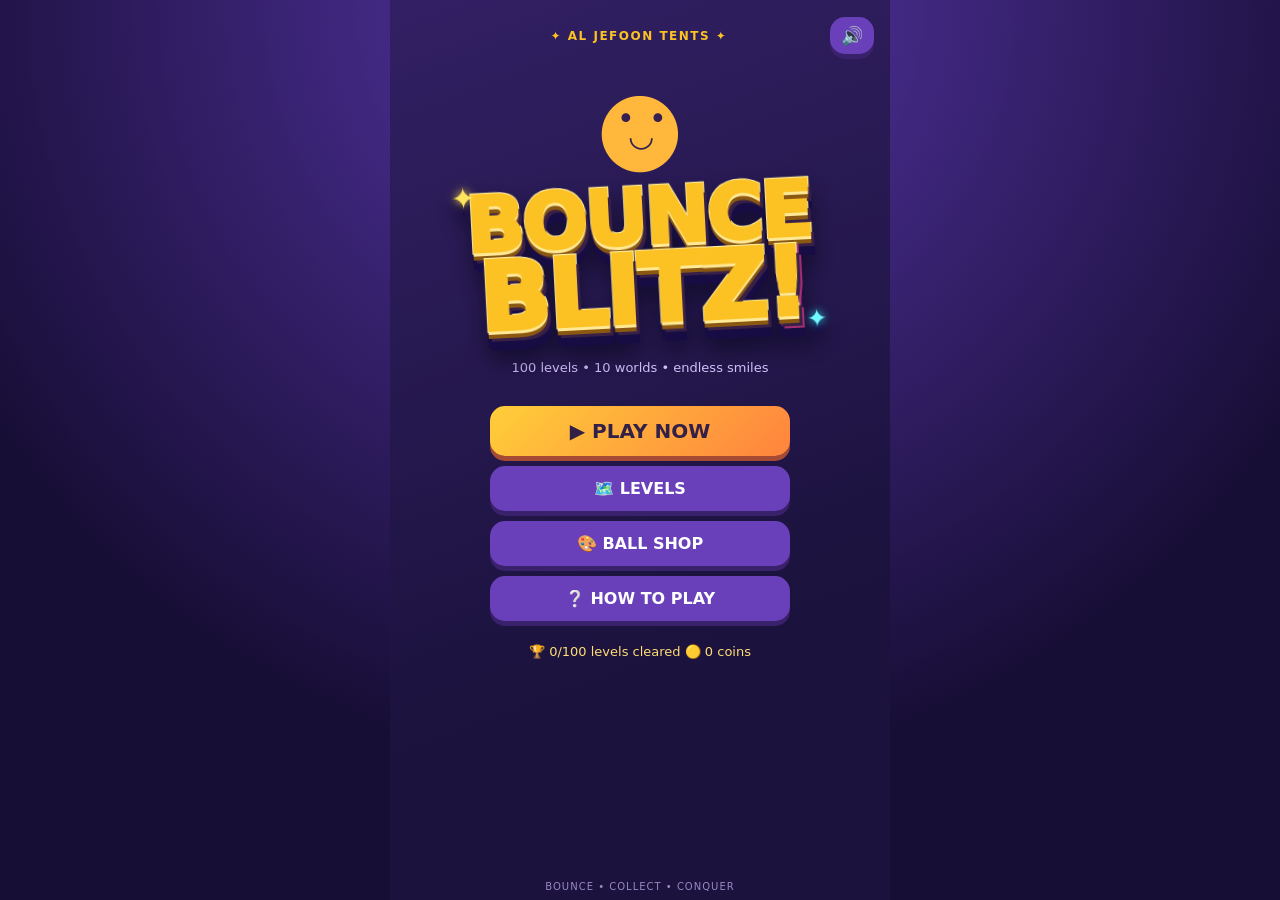
==== index.html @ 0fa4eccc "Add files via upload" ====
<!doctype html><html lang="en"><head><meta charset="utf-8"><meta name="viewport" content="width=device-width,initial-scale=1,viewport-fit=cover,user-scalable=no"><meta name="theme-color" content="#24134c"><meta name="description" content="AL JEFOON TENTS presents Bounce Blitz: 100 levels of colorful arcade fun!"><title>AL JEFOON TENTS | Bounce Blitz</title><link rel="icon" href="icon.png"><link rel="stylesheet" href="style.css"></head><body><main id="app"><header><div class="brand"><span>✦ AL JEFOON TENTS ✦</span></div><button id="sound" class="small" aria-label="Toggle sound">🔊</button></header><section id="home" class="screen active"><div class="hero"><div class="mascot">●<span>◡</span></div><h1 class="game-logo" aria-label="Bounce Blitz"><span class="logo-line bounce">BOUNCE</span><span class="logo-line blitz">BLITZ<span class="logo-bang">!</span></span></h1><p>100 levels • 10 worlds • endless smiles</p></div><button id="play" class="primary">▶ PLAY NOW</button><button id="levelsBtn">🗺️ LEVELS</button><button id="shopBtn">🎨 BALL SHOP</button><button id="howBtn">❔ HOW TO PLAY</button><p class="stat" id="homeStat"></p></section><section id="levels" class="screen"><h2>CHOOSE A LEVEL</h2><p id="worldLabel"></p><div id="levelGrid"></div><button class="back">← BACK</button></section><section id="shop" class="screen"><h2>🎨 BALL SHOP</h2><p id="wallet"></p><div id="skins"></div><button class="back">← BACK</button></section><section id="how" class="screen"><h2>HOW TO PLAY</h2><div class="instructions"><p>🟣 Your ball stays on platforms until you press JUMP!</p><p>🕹️ Drag the joystick on the bottom right to steer left or right.</p><p>⬆️ Tap JUMP on the bottom left to leap to the next platform. No automatic bouncing.</p><p>⭐ Collect stars and reach the glowing portal.</p><p>⚠️ Avoid spikes, moving hazards and falling off.</p><p>🟡 Earn coins to unlock colorful ball skins.</p><p>🏁 Clear levels to unlock all 100 challenges.</p><p>⌨️ On a computer: A / D or ← / → to move, Space to jump.</p></div><button class="back">← BACK</button></section><section id="game" class="screen"><div class="hud"><span id="levelInfo">LEVEL 1</span><span id="coinInfo">🟡 0</span><button id="pause" class="small">Ⅱ</button></div><div id="canvasWrap"><canvas id="canvas" width="400" height="600" aria-label="Bounce Blitz game"></canvas><div id="overlay" class="overlay hidden"><h2 id="overlayTitle"></h2><p id="overlayText"></p><button id="overlayMain" class="primary"></button><button id="overlayAlt"></button><button id="overlayMenu">⌂ MENU</button></div></div><div class="controls"><button id="jump" aria-label="Jump" type="button"><span>⬆</span><small>JUMP</small></button><span class="control-hint">JUMP TO LEAP<br>← MOVE →</span><div id="joystick" role="group" aria-label="Movement joystick"><div id="joystickKnob"></div></div></div></section><footer>BOUNCE • COLLECT • CONQUER</footer></main><script src="game.js"></script></body></html>
---- style.css ----
*{box-sizing:border-box}html,body{margin:0;min-height:100%;font-family:system-ui,-apple-system,Segoe UI,sans-serif;background:radial-gradient(circle at 50% 0%,#5735a8,#170e36 70%);color:#fff}body{display:flex;justify-content:center}#app{width:min(100%,500px);min-height:100dvh;display:flex;flex-direction:column;padding:12px 14px 8px;background:linear-gradient(160deg,#322064,#1b123d 70%)}header{display:flex;align-items:center;justify-content:space-between;padding:5px 2px 12px}.brand{display:flex;flex-direction:column;gap:1px}.brand span{color:#ffdc61;font-weight:900;font-size:12px;letter-spacing:1.5px}.brand strong{font-size:21px;letter-spacing:1px}.screen{display:none;flex:1;text-align:center;min-height:0}.screen.active{display:flex;flex-direction:column;align-items:center;gap:10px}button{font:inherit;cursor:pointer;border:0;color:#fff;background:#6940ba;border-radius:15px;font-weight:900;padding:13px 18px;box-shadow:0 5px 0 #39216c;touch-action:manipulation;min-height:44px}button:active{transform:translateY(3px);box-shadow:0 2px 0 #39216c}button.primary{background:linear-gradient(135deg,#ffce39,#ff833e);color:#322047;box-shadow:0 5px 0 #a64a34;font-size:20px}button.small{padding:7px 11px;min-height:37px;font-size:18px}.screen>button{width:min(100%,300px)}.hero{padding:10px 0 8px}.hero h1{font-size:clamp(42px,11vw,66px);line-height:.95;margin:10px 0;text-shadow:0 5px #bd4e8f,0 9px #452768;color:#fff3a0;letter-spacing:2px}.hero p{color:#d7c7ff;font-size:13px}.mascot{position:relative;font-size:100px;color:#ffb83c;line-height:1;text-shadow:inset 0 0 0 #fff,0 10px 0 #df6e49;animation:bob 1.5s infinite alternate}.mascot:before,.mascot:after{content:'•';position:absolute;color:#362052;font-size:30px;top:28px}.mascot:before{left:calc(50% - 23px)}.mascot:after{left:calc(50% + 9px)}.mascot span{position:absolute;color:#362052;left:calc(50% - 12px);top:45px;font-size:30px}@keyframes bob{to{transform:translateY(-12px)}}.stat,.credit{color:#ffdd77;font-size:13px}.credit{margin-top:auto}h2{font-size:27px;margin:15px 0 2px;color:#ffda6e}#levelGrid{width:100%;display:grid;grid-template-columns:repeat(5,1fr);gap:8px;overflow-y:auto;padding:6px 2px 14px;max-height:65dvh}#levelGrid button{padding:10px 1px;border-radius:12px;font-size:15px;background:#2eb4ca;box-shadow:0 4px #146b85}#levelGrid button.locked{background:#51446e;color:#9e93b9;box-shadow:0 4px #322748}#levelGrid button.completed{background:#ae59c9;box-shadow:0 4px #74388a}#worldLabel{font-size:13px;color:#d4c3fc;margin:0}.instructions{text-align:left;background:#35245f;padding:14px;border-radius:18px;width:100%;line-height:1.4}.instructions p{margin:10px 0}#skins{width:100%;display:grid;grid-template-columns:repeat(2,1fr);gap:12px;overflow:auto;max-height:60dvh}.skin{background:#392665;border-radius:18px;padding:13px;display:flex;align-items:center;flex-direction:column;gap:8px}.skin .ball{height:50px;width:50px;border-radius:50%;box-shadow:inset -8px -9px #0003,inset 5px 6px #fff6}.skin button{font-size:12px;padding:8px}.hud{display:flex;justify-content:space-between;align-items:center;width:100%;font-size:14px;font-weight:900;color:#ffdb69}#game{gap:6px}#canvasWrap{position:relative;width:100%;max-height:calc(100dvh - 205px);aspect-ratio:2/3;min-height:0;overflow:hidden;border:3px solid #b793ff;border-radius:17px;background:#36297a;box-shadow:0 6px 0 #130b29}canvas{display:block;width:100%;height:100%;touch-action:none}.controls{width:100%;display:flex;align-items:center;justify-content:space-between;gap:8px;user-select:none}.controls button{width:32%;font-size:24px;background:#27c3d7;box-shadow:0 5px #16748e;touch-action:none}.controls span{font-size:10px;color:#bdb0dd;font-weight:900}.overlay{position:absolute;inset:0;background:#1c123cdb;display:flex;align-items:center;justify-content:center;flex-direction:column;gap:12px;padding:22px}.overlay h2{font-size:30px}.overlay p{line-height:1.5}.overlay button{width:min(100%,250px)}.hidden{display:none!important}footer{font-size:10px;text-align:center;letter-spacing:1px;color:#9987c4;margin-top:auto;padding-top:8px}@media(max-height:670px){.hero{padding:0}.mascot{font-size:65px}.hero h1{font-size:42px}.screen.active{gap:7px}.screen>button{padding:10px}.hero p{margin:6px}}

/* Mobile arcade controls: jump left, analog joystick right. */
.controls{min-height:91px;justify-content:space-between;padding:2px 8px 7px;gap:6px;touch-action:none}
.controls #jump{width:84px;height:78px;border-radius:22px;display:flex;flex-direction:column;align-items:center;justify-content:center;gap:0;background:linear-gradient(145deg,#ffdf5d,#ff873d);color:#392052;box-shadow:0 6px #a94b41;touch-action:none;flex-shrink:0}
#jump span{font-size:29px;line-height:1.1}#jump small{font-size:13px;font-weight:1000;letter-spacing:1px}
.controls .control-hint{font-size:10px;line-height:1.6;flex:1;color:#e6d5ff}
#joystick{height:86px;width:86px;border-radius:50%;background:radial-gradient(circle,#7356c9,#39246f);border:3px solid #d4b8ff;box-shadow:inset 0 3px 10px #150a42,0 4px 0 #160e36;display:flex;align-items:center;justify-content:center;touch-action:none;flex-shrink:0}
#joystickKnob{height:42px;width:42px;border-radius:50%;background:linear-gradient(145deg,#62f4ee,#23a4e8);box-shadow:inset 0 3px 5px #fff8,0 4px 9px #160c4a;transform:translateX(0);pointer-events:none;will-change:transform}
header .brand{align-items:center;text-align:center;flex:1;padding-left:42px}header .brand span{color:#fcc224}header .brand strong{font-size:22px}header #sound{flex-shrink:0}
#canvasWrap{max-height:calc(100dvh - 225px)}
@media(max-height:670px){.controls{min-height:76px}.controls #jump{height:66px;width:72px}#joystick{height:72px;width:72px}#joystickKnob{height:36px;width:36px}}

/* Premium, centered, legible arcade title; no extra company-name repeats. */
.hero{width:100%;display:flex;flex-direction:column;align-items:center}
.hero .game-logo{display:flex;flex-direction:column;align-items:center;justify-content:center;gap:0;margin:10px auto 14px;line-height:.86;transform:rotate(-3deg);filter:drop-shadow(0 9px 0 #170c43) drop-shadow(0 12px 12px #08051a99)}
.game-logo .logo-line{display:block;font-family:system-ui,Arial,sans-serif;font-size:clamp(49px,13vw,77px);font-weight:1000;letter-spacing:-2.5px;-webkit-text-stroke:2px #fff8;paint-order:stroke fill;text-shadow:0 3px 0 #fff7,0 7px 0 #6132a6,3px 9px 0 #3a1a77}
.game-logo .bounce{background:linear-gradient(180deg,#fff7a2 0%,#fcc224 45%,#ff7e31 100%);background-clip:text;-webkit-background-clip:text;color:transparent}
.game-logo .blitz{font-size:clamp(61px,16vw,94px);background:linear-gradient(180deg,#c9fff9 0%,#4ee8f6 40%,#3d85ff 100%);background-clip:text;-webkit-background-clip:text;color:transparent}
.game-logo .logo-bang{color:#ff5f9d;-webkit-text-stroke:2px #ffe5f3;filter:drop-shadow(2px 2px 0 #a72e76)}
.hero .game-logo:before{content:'✦';position:absolute;color:#ffe45e;font-size:30px;left:-13px;top:-9px;text-shadow:0 0 10px #ffdc45}
.hero .game-logo:after{content:'✦';position:absolute;color:#70faff;font-size:25px;right:-14px;bottom:-5px;text-shadow:0 0 10px #2cecf4}
@media(max-height:670px){.game-logo .logo-line{font-size:46px}.game-logo .blitz{font-size:59px}.hero .game-logo{margin:2px auto 8px}}

/* Gold #fcc224 title and single centered company brand. */
header .brand{padding-left:42px;justify-content:center}
.game-logo .bounce,.game-logo .blitz{background:none!important;background-clip:initial!important;-webkit-background-clip:initial!important;color:#fcc224!important;-webkit-text-stroke:2px #fff0a6;text-shadow:0 3px 0 #ffe996,0 7px 0 #8b5811,3px 10px 0 #382047}
.game-logo .logo-bang{color:#fcc224!important;-webkit-text-stroke:2px #fff0a6}
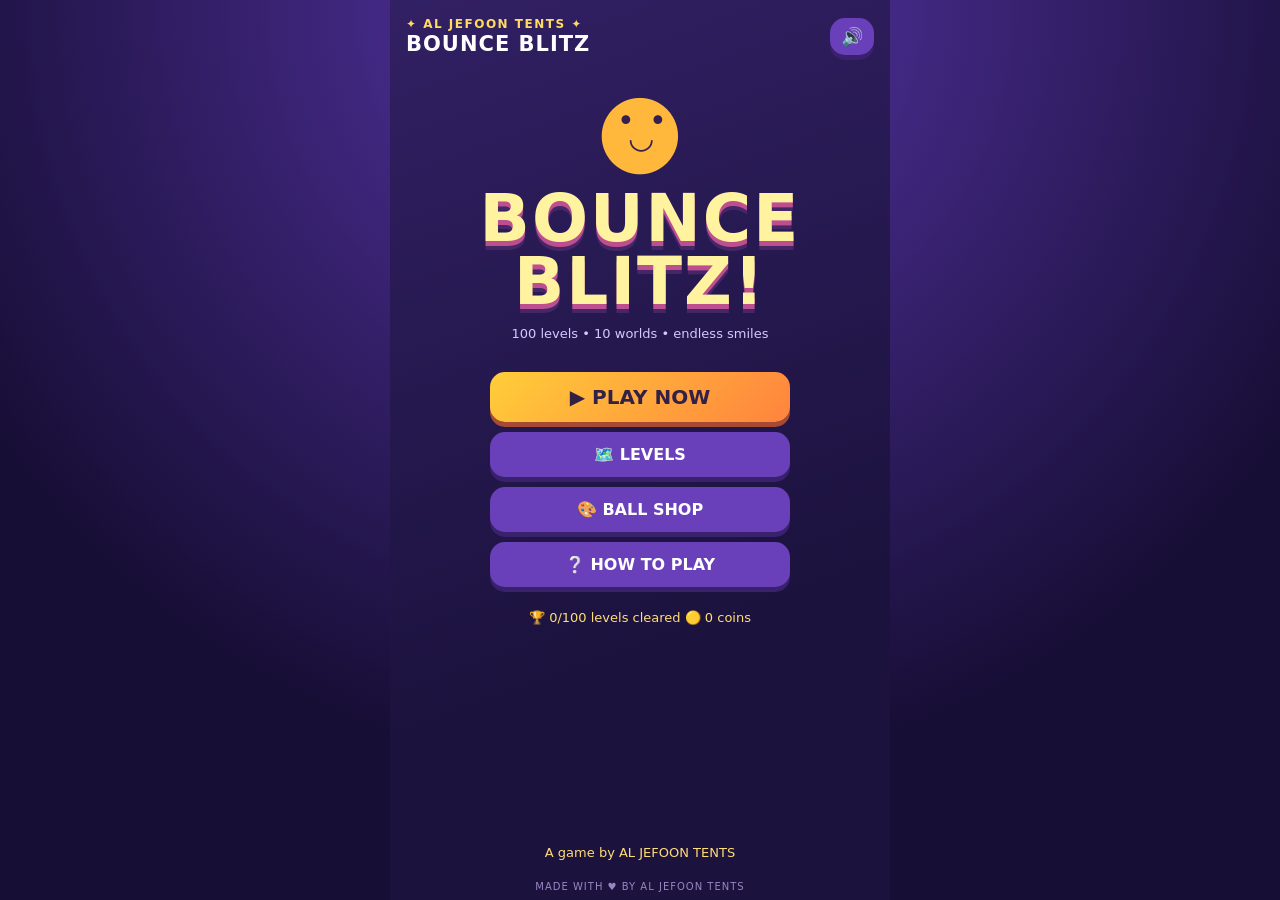
==== commit 71bf527e: "Add files via upload" ====
--- a/index.html
+++ b/index.html
@@ -1 +1 @@
-<!doctype html><html lang="en"><head><meta charset="utf-8"><meta name="viewport" content="width=device-width,initial-scale=1,viewport-fit=cover,user-scalable=no"><meta name="theme-color" content="#24134c"><meta name="description" content="AL JEFOON TENTS presents Bounce Blitz: 100 levels of colorful arcade fun!"><title>AL JEFOON TENTS | Bounce Blitz</title><link rel="icon" href="icon.png"><link rel="stylesheet" href="style.css"></head><body><main id="app"><header><div class="brand"><span>✦ AL JEFOON TENTS ✦</span></div><button id="sound" class="small" aria-label="Toggle sound">🔊</button></header><section id="home" class="screen active"><div class="hero"><div class="mascot">●<span>◡</span></div><h1 class="game-logo" aria-label="Bounce Blitz"><span class="logo-line bounce">BOUNCE</span><span class="logo-line blitz">BLITZ<span class="logo-bang">!</span></span></h1><p>100 levels • 10 worlds • endless smiles</p></div><button id="play" class="primary">▶ PLAY NOW</button><button id="levelsBtn">🗺️ LEVELS</button><button id="shopBtn">🎨 BALL SHOP</button><button id="howBtn">❔ HOW TO PLAY</button><p class="stat" id="homeStat"></p></section><section id="levels" class="screen"><h2>CHOOSE A LEVEL</h2><p id="worldLabel"></p><div id="levelGrid"></div><button class="back">← BACK</button></section><section id="shop" class="screen"><h2>🎨 BALL SHOP</h2><p id="wallet"></p><div id="skins"></div><button class="back">← BACK</button></section><section id="how" class="screen"><h2>HOW TO PLAY</h2><div class="instructions"><p>🟣 Your ball stays on platforms until you press JUMP!</p><p>🕹️ Drag the joystick on the bottom right to steer left or right.</p><p>⬆️ Tap JUMP on the bottom left to leap to the next platform. No automatic bouncing.</p><p>⭐ Collect stars and reach the glowing portal.</p><p>⚠️ Avoid spikes, moving hazards and falling off.</p><p>🟡 Earn coins to unlock colorful ball skins.</p><p>🏁 Clear levels to unlock all 100 challenges.</p><p>⌨️ On a computer: A / D or ← / → to move, Space to jump.</p></div><button class="back">← BACK</button></section><section id="game" class="screen"><div class="hud"><span id="levelInfo">LEVEL 1</span><span id="coinInfo">🟡 0</span><button id="pause" class="small">Ⅱ</button></div><div id="canvasWrap"><canvas id="canvas" width="400" height="600" aria-label="Bounce Blitz game"></canvas><div id="overlay" class="overlay hidden"><h2 id="overlayTitle"></h2><p id="overlayText"></p><button id="overlayMain" class="primary"></button><button id="overlayAlt"></button><button id="overlayMenu">⌂ MENU</button></div></div><div class="controls"><button id="jump" aria-label="Jump" type="button"><span>⬆</span><small>JUMP</small></button><span class="control-hint">JUMP TO LEAP<br>← MOVE →</span><div id="joystick" role="group" aria-label="Movement joystick"><div id="joystickKnob"></div></div></div></section><footer>BOUNCE • COLLECT • CONQUER</footer></main><script src="game.js"></script></body></html>
+<!doctype html><html lang="en"><head><meta charset="utf-8"><meta name="viewport" content="width=device-width,initial-scale=1,viewport-fit=cover,user-scalable=no"><meta name="theme-color" content="#24134c"><meta name="description" content="AL JEFOON TENTS presents Bounce Blitz: 100 levels of colorful arcade fun!"><title>AL JEFOON TENTS | Bounce Blitz</title><link rel="icon" href="icon.png"><link rel="stylesheet" href="style.css"></head><body><main id="app"><header><div class="brand"><span>✦ AL JEFOON TENTS ✦</span><strong>BOUNCE BLITZ</strong></div><button id="sound" class="small" aria-label="Toggle sound">🔊</button></header><section id="home" class="screen active"><div class="hero"><div class="mascot">●<span>◡</span></div><h1>BOUNCE<br>BLITZ!</h1><p>100 levels • 10 worlds • endless smiles</p></div><button id="play" class="primary">▶ PLAY NOW</button><button id="levelsBtn">🗺️ LEVELS</button><button id="shopBtn">🎨 BALL SHOP</button><button id="howBtn">❔ HOW TO PLAY</button><p class="stat" id="homeStat"></p><p class="credit">A game by AL JEFOON TENTS</p></section><section id="levels" class="screen"><h2>CHOOSE A LEVEL</h2><p id="worldLabel"></p><div id="levelGrid"></div><button class="back">← BACK</button></section><section id="shop" class="screen"><h2>🎨 BALL SHOP</h2><p id="wallet"></p><div id="skins"></div><button class="back">← BACK</button></section><section id="how" class="screen"><h2>HOW TO PLAY</h2><div class="instructions"><p>🟣 Your ball bounces automatically!</p><p>👈 Hold LEFT or RIGHT to move.</p><p>⭐ Collect stars and reach the glowing portal.</p><p>⚠️ Avoid spikes, moving hazards and falling off.</p><p>🟡 Earn coins to unlock colorful ball skins.</p><p>🏁 Clear levels to unlock all 100 challenges.</p><p>⌨️ On a computer: A / D or ← / →. Space pauses.</p></div><button class="back">← BACK</button></section><section id="game" class="screen"><div class="hud"><span id="levelInfo">LEVEL 1</span><span id="coinInfo">🟡 0</span><button id="pause" class="small">Ⅱ</button></div><div id="canvasWrap"><canvas id="canvas" width="400" height="600" aria-label="Bounce Blitz game"></canvas><div id="overlay" class="overlay hidden"><h2 id="overlayTitle"></h2><p id="overlayText"></p><button id="overlayMain" class="primary"></button><button id="overlayAlt"></button><button id="overlayMenu">⌂ MENU</button></div></div><div class="controls"><button id="left" aria-label="Move left">◀</button><span>HOLD TO MOVE</span><button id="right" aria-label="Move right">▶</button></div></section><footer>MADE WITH ♥ BY AL JEFOON TENTS</footer></main><script src="game.js"></script></body></html>
--- a/style.css
+++ b/style.css
@@ -1,28 +1 @@
 *{box-sizing:border-box}html,body{margin:0;min-height:100%;font-family:system-ui,-apple-system,Segoe UI,sans-serif;background:radial-gradient(circle at 50% 0%,#5735a8,#170e36 70%);color:#fff}body{display:flex;justify-content:center}#app{width:min(100%,500px);min-height:100dvh;display:flex;flex-direction:column;padding:12px 14px 8px;background:linear-gradient(160deg,#322064,#1b123d 70%)}header{display:flex;align-items:center;justify-content:space-between;padding:5px 2px 12px}.brand{display:flex;flex-direction:column;gap:1px}.brand span{color:#ffdc61;font-weight:900;font-size:12px;letter-spacing:1.5px}.brand strong{font-size:21px;letter-spacing:1px}.screen{display:none;flex:1;text-align:center;min-height:0}.screen.active{display:flex;flex-direction:column;align-items:center;gap:10px}button{font:inherit;cursor:pointer;border:0;color:#fff;background:#6940ba;border-radius:15px;font-weight:900;padding:13px 18px;box-shadow:0 5px 0 #39216c;touch-action:manipulation;min-height:44px}button:active{transform:translateY(3px);box-shadow:0 2px 0 #39216c}button.primary{background:linear-gradient(135deg,#ffce39,#ff833e);color:#322047;box-shadow:0 5px 0 #a64a34;font-size:20px}button.small{padding:7px 11px;min-height:37px;font-size:18px}.screen>button{width:min(100%,300px)}.hero{padding:10px 0 8px}.hero h1{font-size:clamp(42px,11vw,66px);line-height:.95;margin:10px 0;text-shadow:0 5px #bd4e8f,0 9px #452768;color:#fff3a0;letter-spacing:2px}.hero p{color:#d7c7ff;font-size:13px}.mascot{position:relative;font-size:100px;color:#ffb83c;line-height:1;text-shadow:inset 0 0 0 #fff,0 10px 0 #df6e49;animation:bob 1.5s infinite alternate}.mascot:before,.mascot:after{content:'•';position:absolute;color:#362052;font-size:30px;top:28px}.mascot:before{left:calc(50% - 23px)}.mascot:after{left:calc(50% + 9px)}.mascot span{position:absolute;color:#362052;left:calc(50% - 12px);top:45px;font-size:30px}@keyframes bob{to{transform:translateY(-12px)}}.stat,.credit{color:#ffdd77;font-size:13px}.credit{margin-top:auto}h2{font-size:27px;margin:15px 0 2px;color:#ffda6e}#levelGrid{width:100%;display:grid;grid-template-columns:repeat(5,1fr);gap:8px;overflow-y:auto;padding:6px 2px 14px;max-height:65dvh}#levelGrid button{padding:10px 1px;border-radius:12px;font-size:15px;background:#2eb4ca;box-shadow:0 4px #146b85}#levelGrid button.locked{background:#51446e;color:#9e93b9;box-shadow:0 4px #322748}#levelGrid button.completed{background:#ae59c9;box-shadow:0 4px #74388a}#worldLabel{font-size:13px;color:#d4c3fc;margin:0}.instructions{text-align:left;background:#35245f;padding:14px;border-radius:18px;width:100%;line-height:1.4}.instructions p{margin:10px 0}#skins{width:100%;display:grid;grid-template-columns:repeat(2,1fr);gap:12px;overflow:auto;max-height:60dvh}.skin{background:#392665;border-radius:18px;padding:13px;display:flex;align-items:center;flex-direction:column;gap:8px}.skin .ball{height:50px;width:50px;border-radius:50%;box-shadow:inset -8px -9px #0003,inset 5px 6px #fff6}.skin button{font-size:12px;padding:8px}.hud{display:flex;justify-content:space-between;align-items:center;width:100%;font-size:14px;font-weight:900;color:#ffdb69}#game{gap:6px}#canvasWrap{position:relative;width:100%;max-height:calc(100dvh - 205px);aspect-ratio:2/3;min-height:0;overflow:hidden;border:3px solid #b793ff;border-radius:17px;background:#36297a;box-shadow:0 6px 0 #130b29}canvas{display:block;width:100%;height:100%;touch-action:none}.controls{width:100%;display:flex;align-items:center;justify-content:space-between;gap:8px;user-select:none}.controls button{width:32%;font-size:24px;background:#27c3d7;box-shadow:0 5px #16748e;touch-action:none}.controls span{font-size:10px;color:#bdb0dd;font-weight:900}.overlay{position:absolute;inset:0;background:#1c123cdb;display:flex;align-items:center;justify-content:center;flex-direction:column;gap:12px;padding:22px}.overlay h2{font-size:30px}.overlay p{line-height:1.5}.overlay button{width:min(100%,250px)}.hidden{display:none!important}footer{font-size:10px;text-align:center;letter-spacing:1px;color:#9987c4;margin-top:auto;padding-top:8px}@media(max-height:670px){.hero{padding:0}.mascot{font-size:65px}.hero h1{font-size:42px}.screen.active{gap:7px}.screen>button{padding:10px}.hero p{margin:6px}}
-
-/* Mobile arcade controls: jump left, analog joystick right. */
-.controls{min-height:91px;justify-content:space-between;padding:2px 8px 7px;gap:6px;touch-action:none}
-.controls #jump{width:84px;height:78px;border-radius:22px;display:flex;flex-direction:column;align-items:center;justify-content:center;gap:0;background:linear-gradient(145deg,#ffdf5d,#ff873d);color:#392052;box-shadow:0 6px #a94b41;touch-action:none;flex-shrink:0}
-#jump span{font-size:29px;line-height:1.1}#jump small{font-size:13px;font-weight:1000;letter-spacing:1px}
-.controls .control-hint{font-size:10px;line-height:1.6;flex:1;color:#e6d5ff}
-#joystick{height:86px;width:86px;border-radius:50%;background:radial-gradient(circle,#7356c9,#39246f);border:3px solid #d4b8ff;box-shadow:inset 0 3px 10px #150a42,0 4px 0 #160e36;display:flex;align-items:center;justify-content:center;touch-action:none;flex-shrink:0}
-#joystickKnob{height:42px;width:42px;border-radius:50%;background:linear-gradient(145deg,#62f4ee,#23a4e8);box-shadow:inset 0 3px 5px #fff8,0 4px 9px #160c4a;transform:translateX(0);pointer-events:none;will-change:transform}
-header .brand{align-items:center;text-align:center;flex:1;padding-left:42px}header .brand span{color:#fcc224}header .brand strong{font-size:22px}header #sound{flex-shrink:0}
-#canvasWrap{max-height:calc(100dvh - 225px)}
-@media(max-height:670px){.controls{min-height:76px}.controls #jump{height:66px;width:72px}#joystick{height:72px;width:72px}#joystickKnob{height:36px;width:36px}}
-
-/* Premium, centered, legible arcade title; no extra company-name repeats. */
-.hero{width:100%;display:flex;flex-direction:column;align-items:center}
-.hero .game-logo{display:flex;flex-direction:column;align-items:center;justify-content:center;gap:0;margin:10px auto 14px;line-height:.86;transform:rotate(-3deg);filter:drop-shadow(0 9px 0 #170c43) drop-shadow(0 12px 12px #08051a99)}
-.game-logo .logo-line{display:block;font-family:system-ui,Arial,sans-serif;font-size:clamp(49px,13vw,77px);font-weight:1000;letter-spacing:-2.5px;-webkit-text-stroke:2px #fff8;paint-order:stroke fill;text-shadow:0 3px 0 #fff7,0 7px 0 #6132a6,3px 9px 0 #3a1a77}
-.game-logo .bounce{background:linear-gradient(180deg,#fff7a2 0%,#fcc224 45%,#ff7e31 100%);background-clip:text;-webkit-background-clip:text;color:transparent}
-.game-logo .blitz{font-size:clamp(61px,16vw,94px);background:linear-gradient(180deg,#c9fff9 0%,#4ee8f6 40%,#3d85ff 100%);background-clip:text;-webkit-background-clip:text;color:transparent}
-.game-logo .logo-bang{color:#ff5f9d;-webkit-text-stroke:2px #ffe5f3;filter:drop-shadow(2px 2px 0 #a72e76)}
-.hero .game-logo:before{content:'✦';position:absolute;color:#ffe45e;font-size:30px;left:-13px;top:-9px;text-shadow:0 0 10px #ffdc45}
-.hero .game-logo:after{content:'✦';position:absolute;color:#70faff;font-size:25px;right:-14px;bottom:-5px;text-shadow:0 0 10px #2cecf4}
-@media(max-height:670px){.game-logo .logo-line{font-size:46px}.game-logo .blitz{font-size:59px}.hero .game-logo{margin:2px auto 8px}}
-
-/* Gold #fcc224 title and single centered company brand. */
-header .brand{padding-left:42px;justify-content:center}
-.game-logo .bounce,.game-logo .blitz{background:none!important;background-clip:initial!important;-webkit-background-clip:initial!important;color:#fcc224!important;-webkit-text-stroke:2px #fff0a6;text-shadow:0 3px 0 #ffe996,0 7px 0 #8b5811,3px 10px 0 #382047}
-.game-logo .logo-bang{color:#fcc224!important;-webkit-text-stroke:2px #fff0a6}
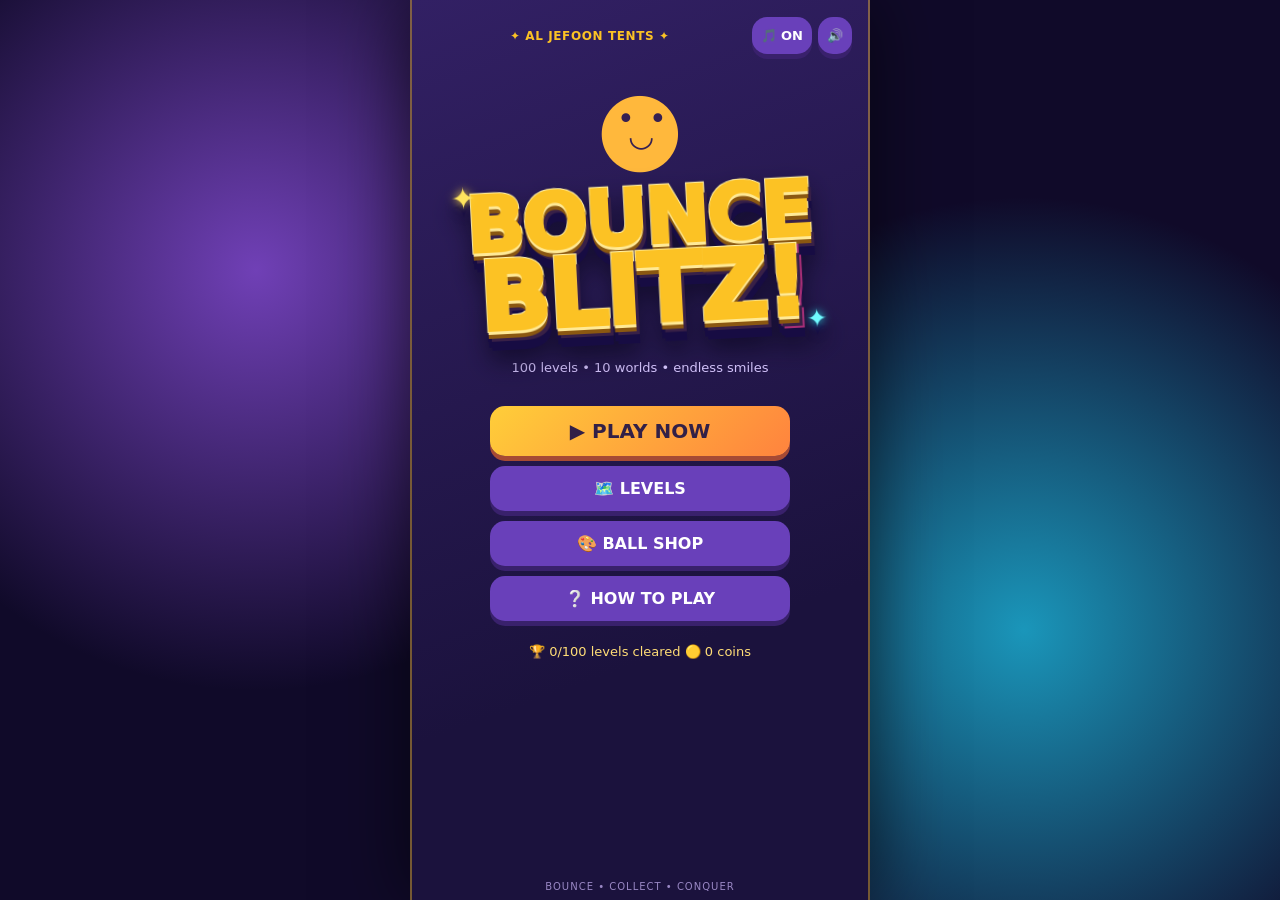
==== commit 6ab06b49: "Add files via upload" ====
--- a/index.html
+++ b/index.html
@@ -1 +1 @@
-<!doctype html><html lang="en"><head><meta charset="utf-8"><meta name="viewport" content="width=device-width,initial-scale=1,viewport-fit=cover,user-scalable=no"><meta name="theme-color" content="#24134c"><meta name="description" content="AL JEFOON TENTS presents Bounce Blitz: 100 levels of colorful arcade fun!"><title>AL JEFOON TENTS | Bounce Blitz</title><link rel="icon" href="icon.png"><link rel="stylesheet" href="style.css"></head><body><main id="app"><header><div class="brand"><span>✦ AL JEFOON TENTS ✦</span><strong>BOUNCE BLITZ</strong></div><button id="sound" class="small" aria-label="Toggle sound">🔊</button></header><section id="home" class="screen active"><div class="hero"><div class="mascot">●<span>◡</span></div><h1>BOUNCE<br>BLITZ!</h1><p>100 levels • 10 worlds • endless smiles</p></div><button id="play" class="primary">▶ PLAY NOW</button><button id="levelsBtn">🗺️ LEVELS</button><button id="shopBtn">🎨 BALL SHOP</button><button id="howBtn">❔ HOW TO PLAY</button><p class="stat" id="homeStat"></p><p class="credit">A game by AL JEFOON TENTS</p></section><section id="levels" class="screen"><h2>CHOOSE A LEVEL</h2><p id="worldLabel"></p><div id="levelGrid"></div><button class="back">← BACK</button></section><section id="shop" class="screen"><h2>🎨 BALL SHOP</h2><p id="wallet"></p><div id="skins"></div><button class="back">← BACK</button></section><section id="how" class="screen"><h2>HOW TO PLAY</h2><div class="instructions"><p>🟣 Your ball bounces automatically!</p><p>👈 Hold LEFT or RIGHT to move.</p><p>⭐ Collect stars and reach the glowing portal.</p><p>⚠️ Avoid spikes, moving hazards and falling off.</p><p>🟡 Earn coins to unlock colorful ball skins.</p><p>🏁 Clear levels to unlock all 100 challenges.</p><p>⌨️ On a computer: A / D or ← / →. Space pauses.</p></div><button class="back">← BACK</button></section><section id="game" class="screen"><div class="hud"><span id="levelInfo">LEVEL 1</span><span id="coinInfo">🟡 0</span><button id="pause" class="small">Ⅱ</button></div><div id="canvasWrap"><canvas id="canvas" width="400" height="600" aria-label="Bounce Blitz game"></canvas><div id="overlay" class="overlay hidden"><h2 id="overlayTitle"></h2><p id="overlayText"></p><button id="overlayMain" class="primary"></button><button id="overlayAlt"></button><button id="overlayMenu">⌂ MENU</button></div></div><div class="controls"><button id="left" aria-label="Move left">◀</button><span>HOLD TO MOVE</span><button id="right" aria-label="Move right">▶</button></div></section><footer>MADE WITH ♥ BY AL JEFOON TENTS</footer></main><script src="game.js"></script></body></html>
+<!doctype html><html lang="en"><head><meta charset="utf-8"><meta name="viewport" content="width=device-width,initial-scale=1,viewport-fit=cover,user-scalable=no"><meta name="theme-color" content="#24134c"><meta name="description" content="AL JEFOON TENTS presents Bounce Blitz: 100 levels of colorful arcade fun!"><title>AL JEFOON TENTS | Bounce Blitz</title><link rel="icon" href="icon.png"><link rel="stylesheet" href="style.css"></head><body><main id="app"><header><div class="brand"><span>✦ AL JEFOON TENTS ✦</span></div><div class="audio-buttons"><button id="musicToggle" class="small" type="button" aria-label="Turn music off" title="Music on">🎵 ON</button><button id="sound" class="small" type="button" aria-label="Toggle sound effects" title="Sound effects">🔊</button></div></header><section id="home" class="screen active"><div class="hero"><div class="mascot">●<span>◡</span></div><h1 class="game-logo" aria-label="Bounce Blitz"><span class="logo-line bounce">BOUNCE</span><span class="logo-line blitz">BLITZ<span class="logo-bang">!</span></span></h1><p>100 levels • 10 worlds • endless smiles</p></div><button id="play" class="primary">▶ PLAY NOW</button><button id="levelsBtn">🗺️ LEVELS</button><button id="shopBtn">🎨 BALL SHOP</button><button id="howBtn">❔ HOW TO PLAY</button><p class="stat" id="homeStat"></p></section><section id="levels" class="screen"><h2>CHOOSE A LEVEL</h2><p id="worldLabel"></p><div id="levelGrid"></div><button class="back">← BACK</button></section><section id="shop" class="screen"><h2>🎨 BALL SHOP</h2><p id="wallet"></p><div id="skins"></div><button class="back">← BACK</button></section><section id="how" class="screen"><h2>HOW TO PLAY</h2><div class="instructions"><p>🟣 Your ball stays on platforms until you press JUMP!</p><p>🕹️ Drag the joystick on the bottom right to steer left or right.</p><p>⬆️ Tap JUMP on the bottom left to leap to the next platform. No automatic bouncing.</p><p>⭐ Collect stars and reach the glowing portal.</p><p>⚠️ Avoid spikes, moving hazards and falling off.</p><p>🟡 Earn coins to unlock colorful ball skins.</p><p>🏁 Clear levels to unlock all 100 challenges.</p><p>⌨️ On a computer: A / D or ← / → to move, Space to jump.</p></div><button class="back">← BACK</button></section><section id="game" class="screen"><div class="hud"><span id="levelInfo">LEVEL 1</span><span id="coinInfo">🟡 0</span><button id="pause" class="small">Ⅱ</button></div><div id="canvasWrap"><canvas id="canvas" width="400" height="600" aria-label="Bounce Blitz game"></canvas><div id="overlay" class="overlay hidden"><h2 id="overlayTitle"></h2><p id="overlayText"></p><button id="overlayMain" class="primary"></button><button id="overlayAlt"></button><button id="overlayMenu">⌂ MENU</button></div></div><div class="controls"><button id="jump" aria-label="Jump" type="button">JUMP</button><span class="control-hint">JUMP TO LEAP<br>← MOVE →</span><div id="joystick" role="group" aria-label="Movement joystick"><div id="joystickKnob"></div></div></div></section><footer>BOUNCE • COLLECT • CONQUER</footer></main><script src="game.js"></script></body></html>
--- a/style.css
+++ b/style.css
@@ -1 +1,129 @@
 *{box-sizing:border-box}html,body{margin:0;min-height:100%;font-family:system-ui,-apple-system,Segoe UI,sans-serif;background:radial-gradient(circle at 50% 0%,#5735a8,#170e36 70%);color:#fff}body{display:flex;justify-content:center}#app{width:min(100%,500px);min-height:100dvh;display:flex;flex-direction:column;padding:12px 14px 8px;background:linear-gradient(160deg,#322064,#1b123d 70%)}header{display:flex;align-items:center;justify-content:space-between;padding:5px 2px 12px}.brand{display:flex;flex-direction:column;gap:1px}.brand span{color:#ffdc61;font-weight:900;font-size:12px;letter-spacing:1.5px}.brand strong{font-size:21px;letter-spacing:1px}.screen{display:none;flex:1;text-align:center;min-height:0}.screen.active{display:flex;flex-direction:column;align-items:center;gap:10px}button{font:inherit;cursor:pointer;border:0;color:#fff;background:#6940ba;border-radius:15px;font-weight:900;padding:13px 18px;box-shadow:0 5px 0 #39216c;touch-action:manipulation;min-height:44px}button:active{transform:translateY(3px);box-shadow:0 2px 0 #39216c}button.primary{background:linear-gradient(135deg,#ffce39,#ff833e);color:#322047;box-shadow:0 5px 0 #a64a34;font-size:20px}button.small{padding:7px 11px;min-height:37px;font-size:18px}.screen>button{width:min(100%,300px)}.hero{padding:10px 0 8px}.hero h1{font-size:clamp(42px,11vw,66px);line-height:.95;margin:10px 0;text-shadow:0 5px #bd4e8f,0 9px #452768;color:#fff3a0;letter-spacing:2px}.hero p{color:#d7c7ff;font-size:13px}.mascot{position:relative;font-size:100px;color:#ffb83c;line-height:1;text-shadow:inset 0 0 0 #fff,0 10px 0 #df6e49;animation:bob 1.5s infinite alternate}.mascot:before,.mascot:after{content:'•';position:absolute;color:#362052;font-size:30px;top:28px}.mascot:before{left:calc(50% - 23px)}.mascot:after{left:calc(50% + 9px)}.mascot span{position:absolute;color:#362052;left:calc(50% - 12px);top:45px;font-size:30px}@keyframes bob{to{transform:translateY(-12px)}}.stat,.credit{color:#ffdd77;font-size:13px}.credit{margin-top:auto}h2{font-size:27px;margin:15px 0 2px;color:#ffda6e}#levelGrid{width:100%;display:grid;grid-template-columns:repeat(5,1fr);gap:8px;overflow-y:auto;padding:6px 2px 14px;max-height:65dvh}#levelGrid button{padding:10px 1px;border-radius:12px;font-size:15px;background:#2eb4ca;box-shadow:0 4px #146b85}#levelGrid button.locked{background:#51446e;color:#9e93b9;box-shadow:0 4px #322748}#levelGrid button.completed{background:#ae59c9;box-shadow:0 4px #74388a}#worldLabel{font-size:13px;color:#d4c3fc;margin:0}.instructions{text-align:left;background:#35245f;padding:14px;border-radius:18px;width:100%;line-height:1.4}.instructions p{margin:10px 0}#skins{width:100%;display:grid;grid-template-columns:repeat(2,1fr);gap:12px;overflow:auto;max-height:60dvh}.skin{background:#392665;border-radius:18px;padding:13px;display:flex;align-items:center;flex-direction:column;gap:8px}.skin .ball{height:50px;width:50px;border-radius:50%;box-shadow:inset -8px -9px #0003,inset 5px 6px #fff6}.skin button{font-size:12px;padding:8px}.hud{display:flex;justify-content:space-between;align-items:center;width:100%;font-size:14px;font-weight:900;color:#ffdb69}#game{gap:6px}#canvasWrap{position:relative;width:100%;max-height:calc(100dvh - 205px);aspect-ratio:2/3;min-height:0;overflow:hidden;border:3px solid #b793ff;border-radius:17px;background:#36297a;box-shadow:0 6px 0 #130b29}canvas{display:block;width:100%;height:100%;touch-action:none}.controls{width:100%;display:flex;align-items:center;justify-content:space-between;gap:8px;user-select:none}.controls button{width:32%;font-size:24px;background:#27c3d7;box-shadow:0 5px #16748e;touch-action:none}.controls span{font-size:10px;color:#bdb0dd;font-weight:900}.overlay{position:absolute;inset:0;background:#1c123cdb;display:flex;align-items:center;justify-content:center;flex-direction:column;gap:12px;padding:22px}.overlay h2{font-size:30px}.overlay p{line-height:1.5}.overlay button{width:min(100%,250px)}.hidden{display:none!important}footer{font-size:10px;text-align:center;letter-spacing:1px;color:#9987c4;margin-top:auto;padding-top:8px}@media(max-height:670px){.hero{padding:0}.mascot{font-size:65px}.hero h1{font-size:42px}.screen.active{gap:7px}.screen>button{padding:10px}.hero p{margin:6px}}
+
+/* Mobile arcade controls: jump left, analog joystick right. */
+.controls{min-height:91px;justify-content:space-between;padding:2px 8px 7px;gap:6px;touch-action:none}
+.controls #jump{width:84px;height:78px;border-radius:22px;display:flex;flex-direction:column;align-items:center;justify-content:center;gap:0;background:linear-gradient(145deg,#ffdf5d,#ff873d);color:#392052;box-shadow:0 6px #a94b41;touch-action:none;flex-shrink:0}
+#jump span{font-size:29px;line-height:1.1}#jump small{font-size:13px;font-weight:1000;letter-spacing:1px}
+.controls .control-hint{font-size:10px;line-height:1.6;flex:1;color:#e6d5ff}
+#joystick{height:86px;width:86px;border-radius:50%;background:radial-gradient(circle,#7356c9,#39246f);border:3px solid #d4b8ff;box-shadow:inset 0 3px 10px #150a42,0 4px 0 #160e36;display:flex;align-items:center;justify-content:center;touch-action:none;flex-shrink:0}
+#joystickKnob{height:42px;width:42px;border-radius:50%;background:linear-gradient(145deg,#62f4ee,#23a4e8);box-shadow:inset 0 3px 5px #fff8,0 4px 9px #160c4a;transform:translateX(0);pointer-events:none;will-change:transform}
+header .brand{align-items:center;text-align:center;flex:1;padding-left:42px}header .brand span{color:#fcc224}header .brand strong{font-size:22px}header #sound{flex-shrink:0}
+#canvasWrap{max-height:calc(100dvh - 225px)}
+@media(max-height:670px){.controls{min-height:76px}.controls #jump{height:66px;width:72px}#joystick{height:72px;width:72px}#joystickKnob{height:36px;width:36px}}
+
+/* Premium, centered, legible arcade title; no extra company-name repeats. */
+.hero{width:100%;display:flex;flex-direction:column;align-items:center}
+.hero .game-logo{display:flex;flex-direction:column;align-items:center;justify-content:center;gap:0;margin:10px auto 14px;line-height:.86;transform:rotate(-3deg);filter:drop-shadow(0 9px 0 #170c43) drop-shadow(0 12px 12px #08051a99)}
+.game-logo .logo-line{display:block;font-family:system-ui,Arial,sans-serif;font-size:clamp(49px,13vw,77px);font-weight:1000;letter-spacing:-2.5px;-webkit-text-stroke:2px #fff8;paint-order:stroke fill;text-shadow:0 3px 0 #fff7,0 7px 0 #6132a6,3px 9px 0 #3a1a77}
+.game-logo .bounce{background:linear-gradient(180deg,#fff7a2 0%,#fcc224 45%,#ff7e31 100%);background-clip:text;-webkit-background-clip:text;color:transparent}
+.game-logo .blitz{font-size:clamp(61px,16vw,94px);background:linear-gradient(180deg,#c9fff9 0%,#4ee8f6 40%,#3d85ff 100%);background-clip:text;-webkit-background-clip:text;color:transparent}
+.game-logo .logo-bang{color:#ff5f9d;-webkit-text-stroke:2px #ffe5f3;filter:drop-shadow(2px 2px 0 #a72e76)}
+.hero .game-logo:before{content:'✦';position:absolute;color:#ffe45e;font-size:30px;left:-13px;top:-9px;text-shadow:0 0 10px #ffdc45}
+.hero .game-logo:after{content:'✦';position:absolute;color:#70faff;font-size:25px;right:-14px;bottom:-5px;text-shadow:0 0 10px #2cecf4}
+@media(max-height:670px){.game-logo .logo-line{font-size:46px}.game-logo .blitz{font-size:59px}.hero .game-logo{margin:2px auto 8px}}
+
+/* Gold #fcc224 title and single centered company brand. */
+header .brand{padding-left:42px;justify-content:center}
+.game-logo .bounce,.game-logo .blitz{background:none!important;background-clip:initial!important;-webkit-background-clip:initial!important;color:#fcc224!important;-webkit-text-stroke:2px #fff0a6;text-shadow:0 3px 0 #ffe996,0 7px 0 #8b5811,3px 10px 0 #382047}
+.game-logo .logo-bang{color:#fcc224!important;-webkit-text-stroke:2px #fff0a6}
+
+/* Responsive desktop/tablet framing: preserve the 400:600 canvas proportions. */
+html,body{width:100%;min-height:100%;}
+body{overflow-x:hidden;}
+#app{width:min(100%,500px);min-height:100dvh;margin-inline:auto;}
+#game.active{width:100%;}
+#canvasWrap{
+  width:min(100%,calc((100dvh - 225px)*2/3));
+  max-width:100%;
+  max-height:none;
+  aspect-ratio:2/3;
+  height:auto;
+  flex:none;
+  margin-inline:auto;
+}
+#canvasWrap canvas{display:block;width:100%;height:100%;aspect-ratio:2/3;}
+@media (min-width:700px){
+ body{background:radial-gradient(circle at 20% 30%,#7040b6 0%,transparent 35%),radial-gradient(circle at 80% 70%,#1a96ba 0%,transparent 36%),#100a29;}
+ #app{border-left:2px solid #fcc22466;border-right:2px solid #fcc22466;box-shadow:0 0 70px #0009;}
+}
+@media(max-height:670px){
+ #canvasWrap{width:min(100%,calc((100dvh - 195px)*2/3));max-height:none;}
+}
+
+/* Clear jump button keyboard hint; no gameplay changes. */
+.controls #jump{min-height:86px;height:auto;padding:7px 4px;gap:2px}
+.controls #jump span{font-size:24px;line-height:1}
+.controls #jump small{font-size:15px;line-height:1.1;font-weight:1000}
+.controls #jump em{font-style:normal;font-size:9px;line-height:1.2;font-weight:900;letter-spacing:.15px;white-space:nowrap}
+@media(max-height:670px){.controls #jump{min-height:74px;height:auto;padding:4px 2px}.controls #jump span{font-size:19px}.controls #jump small{font-size:13px}.controls #jump em{font-size:8px}}
+
+/* V2: desktop and embedded game maintain native 400x600 aspect ratio. */
+@media (min-width: 700px) {
+  #app { width: min(100%, 460px); max-width: 460px; }
+  #game.active { flex: 1 0 auto; }
+}
+#game.active #canvasWrap {
+  box-sizing: border-box;
+  flex: 0 0 auto !important;
+  width: min(100%, calc((100dvh - 245px) * 2 / 3)) !important;
+  height: auto !important;
+  max-height: none !important;
+  min-height: 0 !important;
+  aspect-ratio: 2 / 3 !important;
+  margin-inline: auto;
+}
+#game.active #canvasWrap canvas {
+  display: block;
+  width: 100% !important;
+  height: 100% !important;
+  max-width: 100%;
+  aspect-ratio: 2 / 3 !important;
+  object-fit: contain;
+}
+@media (max-height: 540px) and (min-width: 700px) {
+  #game.active #canvasWrap { width: min(100%, 240px) !important; }
+  #app { min-height: 540px; }
+}
+
+/* JUMP button: single centered label only. */
+.controls #jump{font-size:19px;font-weight:1000;letter-spacing:1px;line-height:1.1;text-align:center;}
+
+/* Desktop aspect-ratio fix v3: never independently stretch canvas axes. */
+#game.active #canvasWrap {
+  position: relative !important;
+  display: block !important;
+  flex: none !important;
+  box-sizing: border-box !important;
+  width: min(100%, calc((100dvh - 230px) * 2 / 3)) !important;
+  height: auto !important;
+  aspect-ratio: 2 / 3 !important;
+  max-height: none !important;
+  min-height: 0 !important;
+  overflow: hidden !important;
+  margin: 0 auto !important;
+}
+#game.active #canvasWrap > canvas {
+  position: absolute !important;
+  inset: 0 !important;
+  display: block !important;
+  width: 100% !important;
+  height: 100% !important;
+  max-width: none !important;
+  max-height: none !important;
+  aspect-ratio: auto !important;
+}
+@media (min-width: 700px) {
+  #app { width: min(100%, 500px) !important; }
+  #game.active #canvasWrap { width: min(100%, calc((100dvh - 230px) * 2 / 3)) !important; }
+}
+@media (max-height: 550px) and (min-width: 700px) {
+  #app { min-height: 0 !important; }
+  #game.active #canvasWrap { width: min(100%, 220px) !important; }
+}
+
+/* Independent music control, retaining the existing sound-effects toggle. */
+header .audio-buttons{display:flex;align-items:center;gap:6px;flex-shrink:0}
+header .audio-buttons .small{font-size:13px;padding:7px 9px;min-height:37px;white-space:nowrap}
+header .brand{padding-left:0!important;min-width:0;flex:1}
+header .brand span{font-size:clamp(9px,2.5vw,12px);letter-spacing:.6px}
+@media(max-width:360px){header .audio-buttons{gap:3px}header .audio-buttons .small{padding:6px;font-size:12px}}
